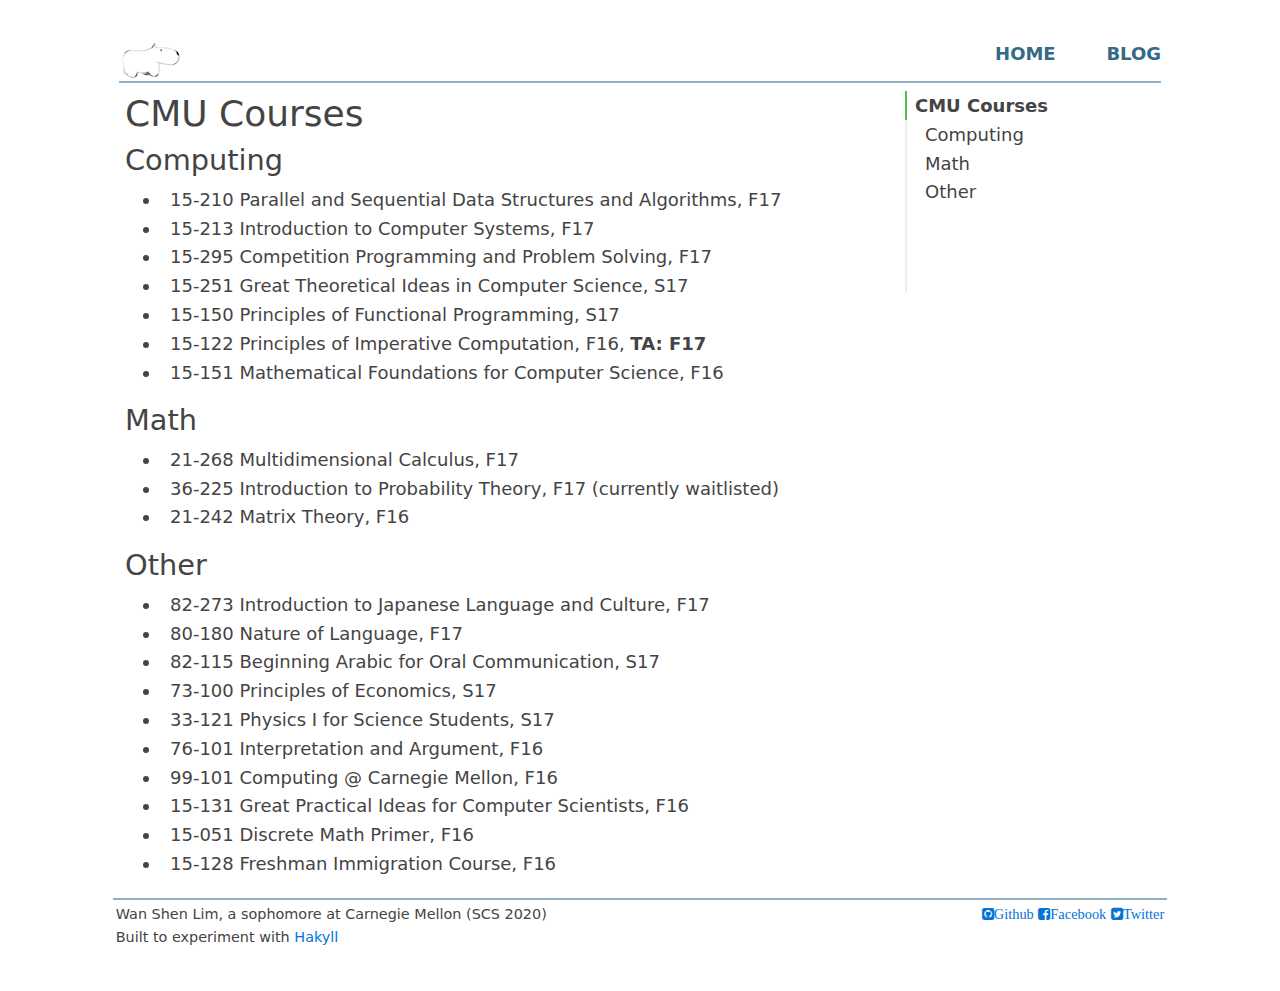
==== courses/index.html @ f7f13dd4 "Update (2017-08-02 16:54:46 UTC) [ci skip]" ====
<!doctype html>
<html lang="en">
    <head>
        <meta content="text/html;charset=utf-8" http-equiv="Content-Type">
        <meta http-equiv="x-ua-compatible" content="ie=edge">
        <meta name="viewport" content="width=device-width, initial-scale=1">
        <title>
        Wan Shen Lim
        
            - CMU Courses
        
        </title>

        <link rel="shortcut icon" href="../favicon.ico?" type="image/x-icon">
        <link rel="icon" href="../favicon.ico?" type="image/x-icon">

        <link rel="stylesheet" href="../css/reset.css" />
        <link rel="stylesheet" href="../css/bootstrap.min.css" />
        <link rel="stylesheet" href="../css/font-awesome.min.css" />
        <link rel="stylesheet" href="../css/blog.css" />
        <link rel="stylesheet" href="../css/tocbot.css" />
        
    </head>
    <body>
        <header>
            <a href="../">
                <img src="../images/logo_creature64.png" />
            </a>
            <noscript>Certain features (e.g. table of contents) require Javascript to be enabled.</noscript>
            <nav class="float-right">
                <a href="../">Home</a>
                <a href="../blog/">Blog</a>
            </nav>
            
        </header>

        <main role="main" class="container">            
            
            <div class="row">
                <div class="js-toc-content col-sm-9">
                    <h1 id="cmu-courses">CMU Courses</h1>
<h2 id="computing">Computing</h2>
<ul>
<li>15-210 Parallel and Sequential Data Structures and Algorithms, F17</li>
<li>15-213 Introduction to Computer Systems, F17</li>
<li>15-295 Competition Programming and Problem Solving, F17</li>
<li>15-251 Great Theoretical Ideas in Computer Science, S17</li>
<li>15-150 Principles of Functional Programming, S17</li>
<li>15-122 Principles of Imperative Computation, F16, <strong>TA: F17</strong></li>
<li>15-151 Mathematical Foundations for Computer Science, F16</li>
</ul>
<h2 id="math">Math</h2>
<ul>
<li>21-268 Multidimensional Calculus, F17</li>
<li>36-225 Introduction to Probability Theory, F17 (currently waitlisted)</li>
<li>21-242 Matrix Theory, F16</li>
</ul>
<h2 id="other">Other</h2>
<ul>
<li>82-273 Introduction to Japanese Language and Culture, F17</li>
<li>80-180 Nature of Language, F17</li>
<li>82-115 Beginning Arabic for Oral Communication, S17</li>
<li>73-100 Principles of Economics, S17</li>
<li>33-121 Physics I for Science Students, S17</li>
<li>76-101 Interpretation and Argument, F16</li>
<li>99-101 Computing @ Carnegie Mellon, F16</li>
<li>15-131 Great Practical Ideas for Computer Scientists, F16</li>
<li>15-051 Discrete Math Primer, F16</li>
<li>15-128 Freshman Immigration Course, F16</li>
</ul>
                </div>
                <div id="sidebar" class="col-sm-3">
                    <div class="js-toc"></div>
                </div>
            </div>
            
        </main>

        <footer>
            Wan Shen Lim, a sophomore at Carnegie Mellon (SCS 2020)
            <div class="float-sm-right">
                <a href="https://github.com/lmwnshn" class="fa fa-github-square" alt="Github">Github</a>
                <a href="https://facebook.com/lmwnshn" class="fa fa-facebook-square" alt="Facebook">Facebook</a>
                <a href="https://twitter.com/lmwnshn" class="fa fa-twitter-square" alt="Twitter">Twitter</a>
            </div>
            <div>Built to experiment with <a href="http://jaspervdj.be/hakyll">Hakyll</a></div>
        </footer>
        <script type="text/javascript" src="../js/jquery-3.1.1.slim.min.js"></script>
        <script type="text/javascript" src="../js/tether.min.js"></script>
        <script type="text/javascript" src="../js/bootstrap.min.js"></script>
        
        <script type="text/javascript" src="../js/tocbot.min.js"></script>
        <script>
            tocbot.init({
              tocSelector: '.js-toc',
              contentSelector: '.js-toc-content',
              positionFixedSelector: '.js-toc',
              collapseDepth: 2,
              fixedSidebarOffset: 90, /* can't calculate js-toc's offsetTop for static site */
              headingSelector: 'h1, h2, h3',
            });
        </script>
        
    </body>
</html>
---- css/blog.css ----
:root{--color-mist:#90AFC5;--color-stone:#336B87;--color-shadow:#2A3132;--color-autumn:#763626}em{font-style:italic}body{margin:40px auto;max-width:60em;line-height:1.6;font-size:18px;color:#444;padding:0 10px}h1,h2,h3{line-height:1.2}h1{font-size:2em}h2{font-size:1.6em}h3{font-size:1.2em}header{border-bottom:2px solid var(--color-mist);margin-bottom:2em}nav a{color:var(--color-stone);font-weight:bold;margin-left:2.5em;text-decoration:none;text-transform:uppercase}header{margin:0.5em}footer{border-top:solid 2px var(--color-mist);font-size:0.8em;margin-top:2em;margin:0.2em;padding:0.2em 0.2em}#sidebar{padding-left:0;height:100%}@media (max-width:576px){#sidebar{display:none}}.toc-list-item{list-style-type:none;padding-left:0}ul,ol{margin-left:2em}ul{list-style-type:disc}ol{list-style-type:decimal}li{padding-left:0.5em}.figure img{width:100%}.figure .caption{font-variant:all-small-caps}
---- css/tocbot.css ----
.toc{overflow-y:auto}.toc>ul{overflow:hidden;position:relative}.toc>ul li{list-style:none}.toc-list{margin:0;padding-left:10px}a.toc-link{color:currentColor;height:100%}.is-collapsible{max-height:1000px;overflow:hidden;transition:all 300ms ease-in-out}.is-collapsed{max-height:0}.is-position-fixed{position:fixed!important;top:0}.is-active-link{font-weight:700}.toc-link::before{background-color:#EEE;content:' ';display:inline-block;height:inherit;left:0;margin-top:-1px;position:absolute;width:2px}.is-active-link::before{background-color:#54BC4B}
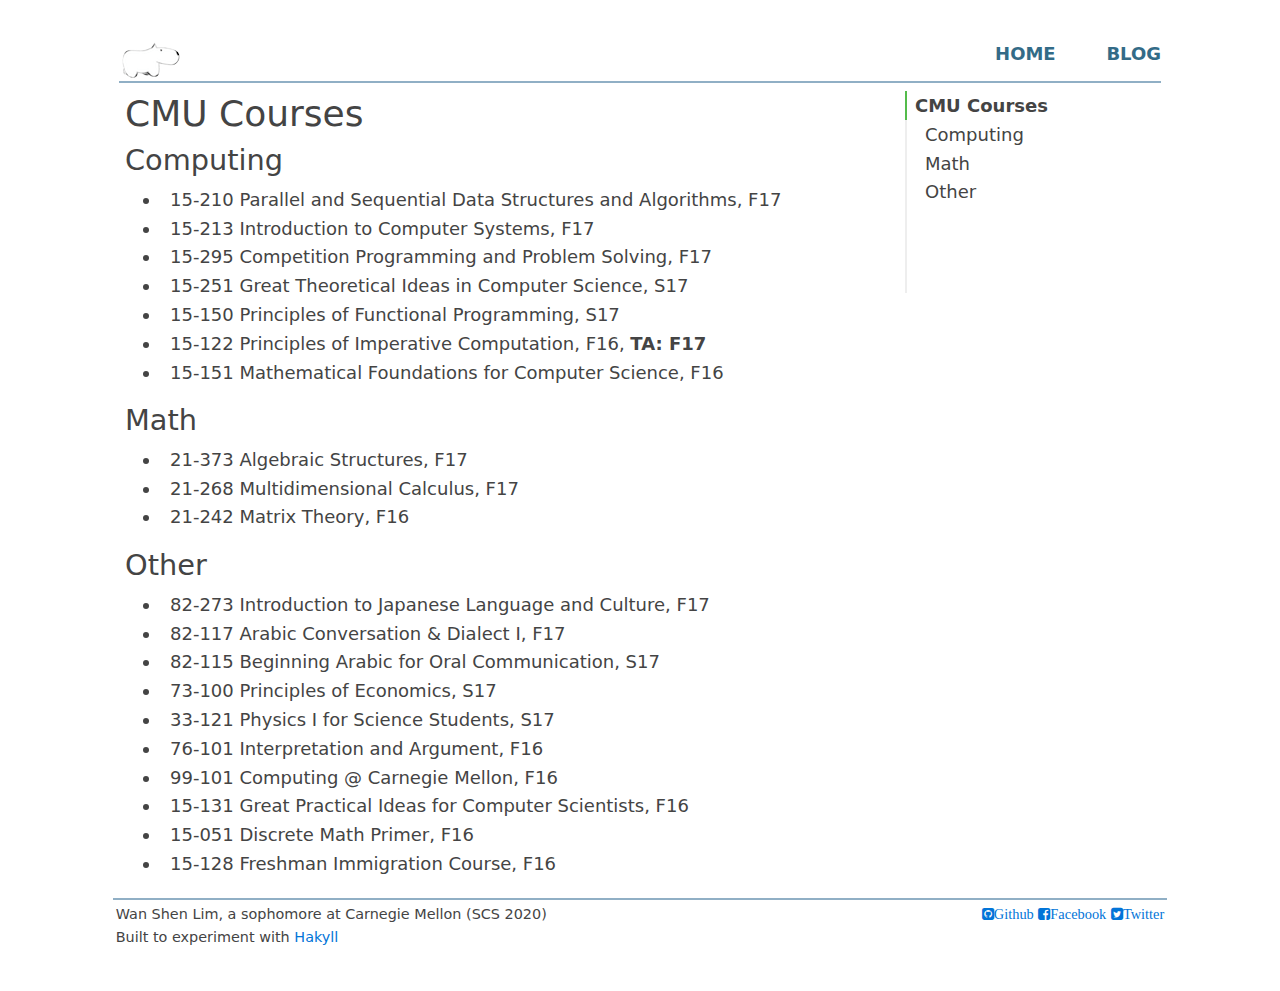
==== commit 424c651f: "Update (2017-09-03 00:41:38 UTC) [ci skip]" ====
--- a/courses/index.html
+++ b/courses/index.html
@@ -51,14 +51,14 @@
 </ul>
 <h2 id="math">Math</h2>
 <ul>
+<li>21-373 Algebraic Structures, F17</li>
 <li>21-268 Multidimensional Calculus, F17</li>
-<li>36-225 Introduction to Probability Theory, F17 (currently waitlisted)</li>
 <li>21-242 Matrix Theory, F16</li>
 </ul>
 <h2 id="other">Other</h2>
 <ul>
 <li>82-273 Introduction to Japanese Language and Culture, F17</li>
-<li>80-180 Nature of Language, F17</li>
+<li>82-117 Arabic Conversation &amp; Dialect I, F17</li>
 <li>82-115 Beginning Arabic for Oral Communication, S17</li>
 <li>73-100 Principles of Economics, S17</li>
 <li>33-121 Physics I for Science Students, S17</li>
